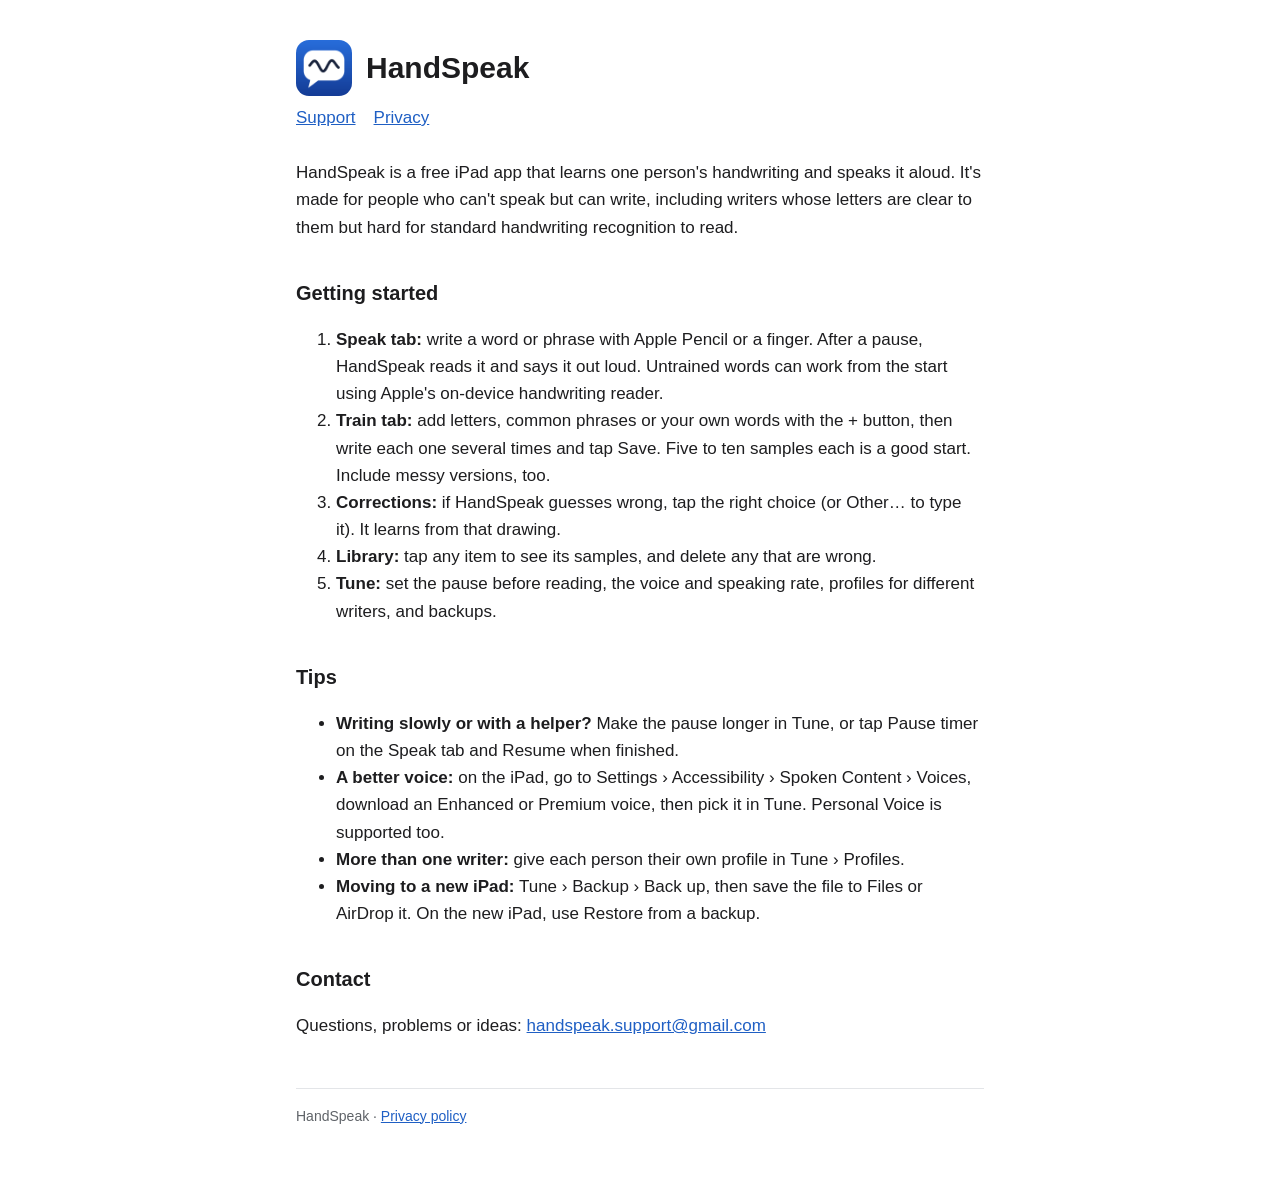
==== index.html @ 828c3223 "HandSpeak support and privacy pages Co-Authored-By: Claude Opus 5.5 <noreply@anthropic.com> Claude-S" ====
<!doctype html>
<html lang="en">
<head>
<meta charset="utf-8">
<meta name="viewport" content="width=device-width, initial-scale=1">
<title>HandSpeak Support</title>
<link rel="stylesheet" href="style.css">
</head>
<body>
<main>
  <header><img src="icon.png" alt=""><h1>HandSpeak</h1></header>
  <nav><a href="index.html">Support</a><a href="privacy.html">Privacy</a></nav>

  <p>HandSpeak is a free iPad app that learns one person's handwriting and speaks it aloud.
  It's made for people who can't speak but can write, including writers whose letters are
  clear to them but hard for standard handwriting recognition to read.</p>

  <h2>Getting started</h2>
  <ol>
    <li><strong>Speak tab:</strong> write a word or phrase with Apple Pencil or a finger. After a pause, HandSpeak reads it and says it out loud. Untrained words can work from the start using Apple's on-device handwriting reader.</li>
    <li><strong>Train tab:</strong> add letters, common phrases or your own words with the + button, then write each one several times and tap Save. Five to ten samples each is a good start. Include messy versions, too.</li>
    <li><strong>Corrections:</strong> if HandSpeak guesses wrong, tap the right choice (or Other… to type it). It learns from that drawing.</li>
    <li><strong>Library:</strong> tap any item to see its samples, and delete any that are wrong.</li>
    <li><strong>Tune:</strong> set the pause before reading, the voice and speaking rate, profiles for different writers, and backups.</li>
  </ol>

  <h2>Tips</h2>
  <ul>
    <li><strong>Writing slowly or with a helper?</strong> Make the pause longer in Tune, or tap Pause timer on the Speak tab and Resume when finished.</li>
    <li><strong>A better voice:</strong> on the iPad, go to Settings › Accessibility › Spoken Content › Voices, download an Enhanced or Premium voice, then pick it in Tune. Personal Voice is supported too.</li>
    <li><strong>More than one writer:</strong> give each person their own profile in Tune › Profiles.</li>
    <li><strong>Moving to a new iPad:</strong> Tune › Backup › Back up, then save the file to Files or AirDrop it. On the new iPad, use Restore from a backup.</li>
  </ul>

  <h2>Contact</h2>
  <p>Questions, problems or ideas: <a href="mailto:handspeak.support@gmail.com">handspeak.support@gmail.com</a></p>

  <footer>HandSpeak · <a href="privacy.html">Privacy policy</a></footer>
</main>
</body>
</html>
---- style.css ----
:root { --text: #1d1d1f; --muted: #5f6368; --bg: #ffffff; --accent: #1f5fc4; --line: #e3e5e8; }
@media (prefers-color-scheme: dark) {
  :root { --text: #f2f2f4; --muted: #a8adb4; --bg: #141518; --accent: #7fb0ff; --line: #2c2f35; }
}
* { box-sizing: border-box; }
body { margin: 0; background: var(--bg); color: var(--text);
       font: 17px/1.6 -apple-system, BlinkMacSystemFont, "Segoe UI", Roboto, sans-serif; }
main { max-width: 720px; margin: 0 auto; padding: 40px 16px 64px; }
header { display: flex; align-items: center; gap: 14px; margin-bottom: 8px; }
header img { width: 56px; height: 56px; border-radius: 13px; }
h1 { font-size: 30px; line-height: 1.2; margin: 0; }
h2 { font-size: 20px; margin: 36px 0 8px; }
p, li { color: var(--text); }
.muted { color: var(--muted); }
a { color: var(--accent); }
nav { margin: 4px 0 28px; display: flex; gap: 18px; }
footer { margin-top: 48px; padding-top: 16px; border-top: 1px solid var(--line); color: var(--muted); font-size: 14px; }
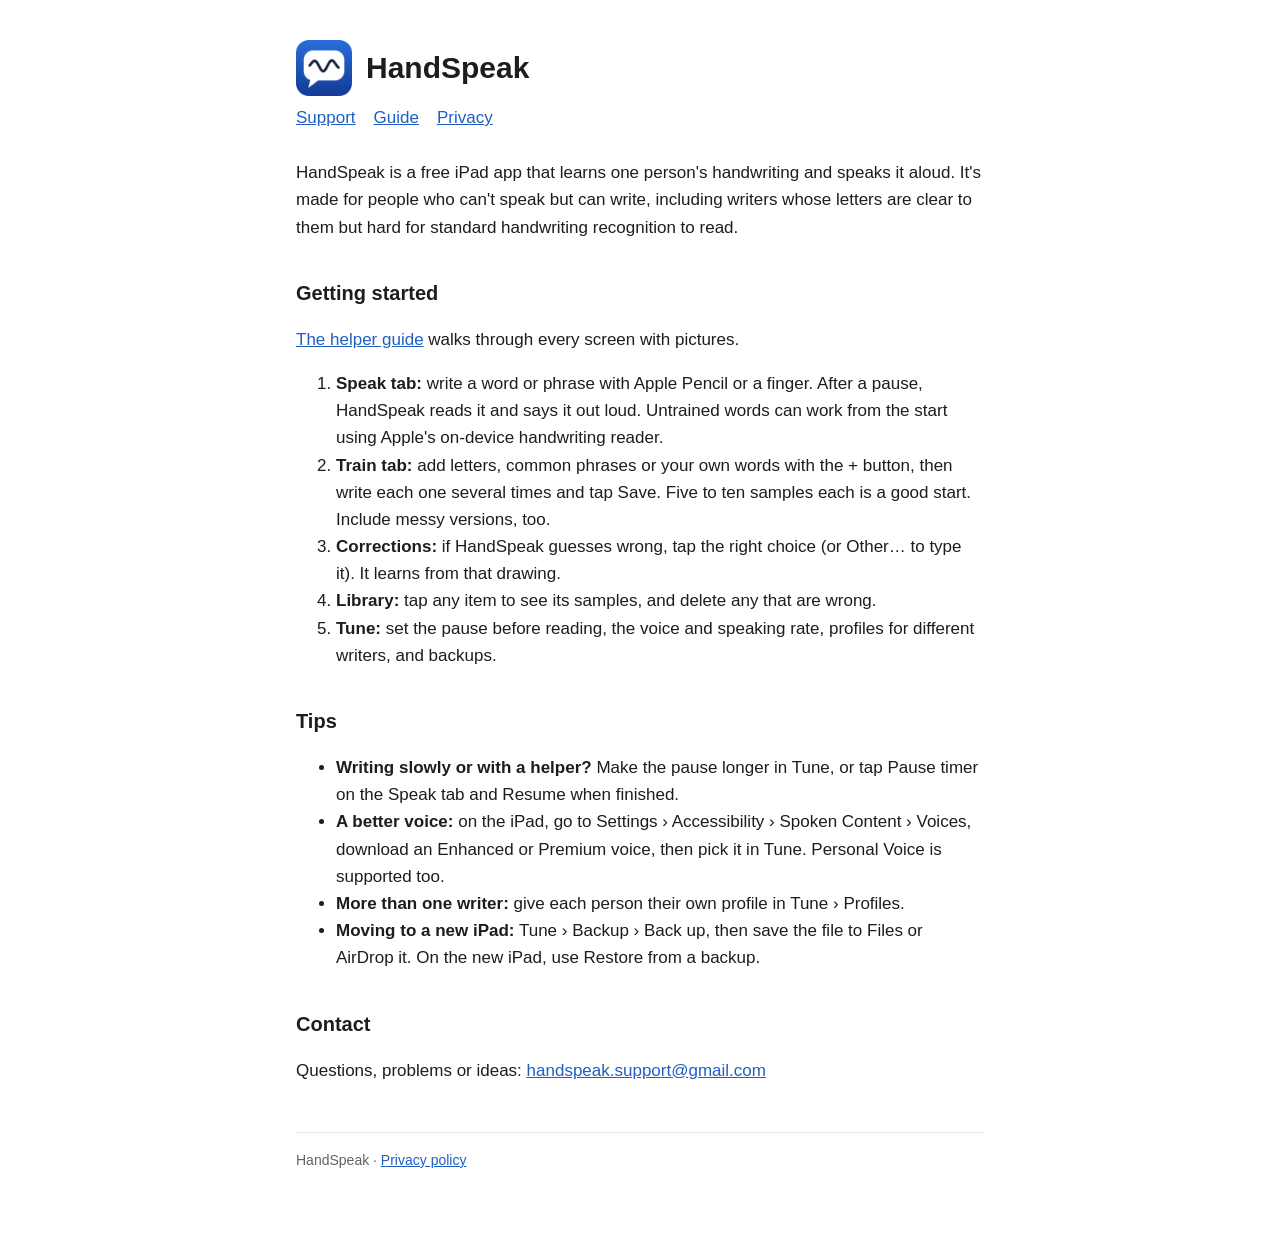
==== commit 8025aebe: "Add the helper guide with screenshots Co-Authored-By: Claude Opus 5.5 <noreply@anthropic.com> Claude" ====
--- a/index.html
+++ b/index.html
@@ -9,13 +9,14 @@
 <body>
 <main>
   <header><img src="icon.png" alt=""><h1>HandSpeak</h1></header>
-  <nav><a href="index.html">Support</a><a href="privacy.html">Privacy</a></nav>
+  <nav><a href="index.html">Support</a><a href="guide/">Guide</a><a href="privacy.html">Privacy</a></nav>
 
   <p>HandSpeak is a free iPad app that learns one person's handwriting and speaks it aloud.
   It's made for people who can't speak but can write, including writers whose letters are
   clear to them but hard for standard handwriting recognition to read.</p>
 
   <h2>Getting started</h2>
+  <p><a href="guide/">The helper guide</a> walks through every screen with pictures.</p>
   <ol>
     <li><strong>Speak tab:</strong> write a word or phrase with Apple Pencil or a finger. After a pause, HandSpeak reads it and says it out loud. Untrained words can work from the start using Apple's on-device handwriting reader.</li>
     <li><strong>Train tab:</strong> add letters, common phrases or your own words with the + button, then write each one several times and tap Save. Five to ten samples each is a good start. Include messy versions, too.</li>
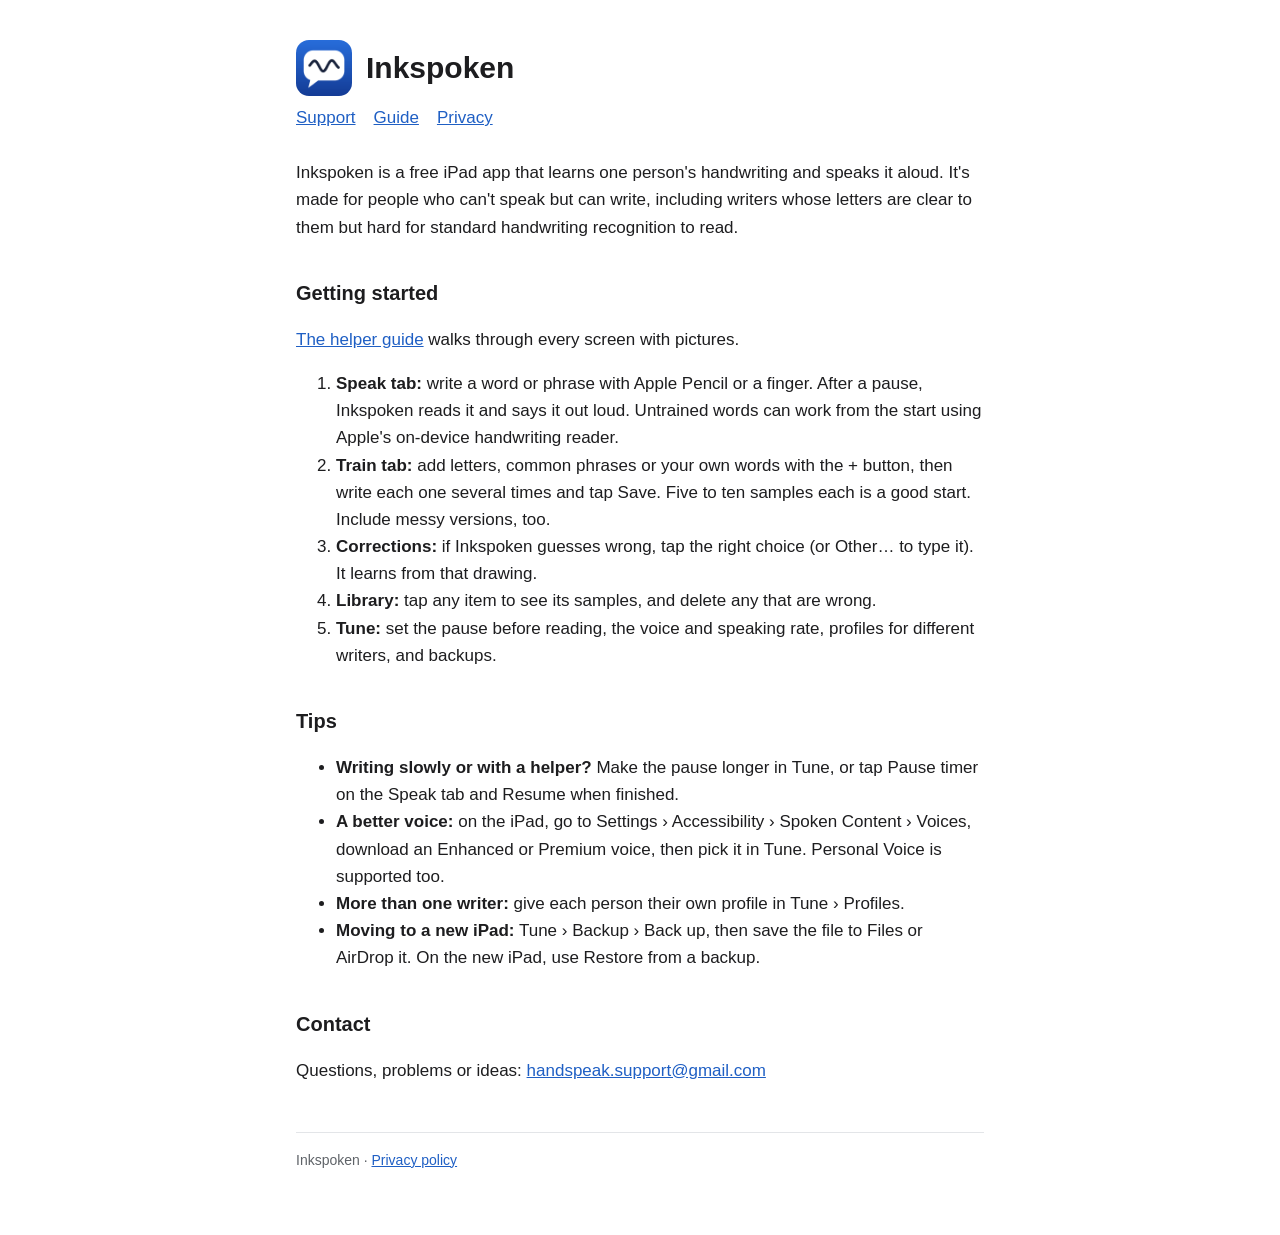
==== commit 6cbe1cf8: "Rename HandSpeak to Inkspoken Co-Authored-By: Claude Opus 5.5 <noreply@anthropic.com> Claude-Session" ====
--- a/index.html
+++ b/index.html
@@ -3,24 +3,24 @@
 <head>
 <meta charset="utf-8">
 <meta name="viewport" content="width=device-width, initial-scale=1">
-<title>HandSpeak Support</title>
+<title>Inkspoken Support</title>
 <link rel="stylesheet" href="style.css">
 </head>
 <body>
 <main>
-  <header><img src="icon.png" alt=""><h1>HandSpeak</h1></header>
+  <header><img src="icon.png" alt=""><h1>Inkspoken</h1></header>
   <nav><a href="index.html">Support</a><a href="guide/">Guide</a><a href="privacy.html">Privacy</a></nav>
 
-  <p>HandSpeak is a free iPad app that learns one person's handwriting and speaks it aloud.
+  <p>Inkspoken is a free iPad app that learns one person's handwriting and speaks it aloud.
   It's made for people who can't speak but can write, including writers whose letters are
   clear to them but hard for standard handwriting recognition to read.</p>
 
   <h2>Getting started</h2>
   <p><a href="guide/">The helper guide</a> walks through every screen with pictures.</p>
   <ol>
-    <li><strong>Speak tab:</strong> write a word or phrase with Apple Pencil or a finger. After a pause, HandSpeak reads it and says it out loud. Untrained words can work from the start using Apple's on-device handwriting reader.</li>
+    <li><strong>Speak tab:</strong> write a word or phrase with Apple Pencil or a finger. After a pause, Inkspoken reads it and says it out loud. Untrained words can work from the start using Apple's on-device handwriting reader.</li>
     <li><strong>Train tab:</strong> add letters, common phrases or your own words with the + button, then write each one several times and tap Save. Five to ten samples each is a good start. Include messy versions, too.</li>
-    <li><strong>Corrections:</strong> if HandSpeak guesses wrong, tap the right choice (or Other… to type it). It learns from that drawing.</li>
+    <li><strong>Corrections:</strong> if Inkspoken guesses wrong, tap the right choice (or Other… to type it). It learns from that drawing.</li>
     <li><strong>Library:</strong> tap any item to see its samples, and delete any that are wrong.</li>
     <li><strong>Tune:</strong> set the pause before reading, the voice and speaking rate, profiles for different writers, and backups.</li>
   </ol>
@@ -36,7 +36,7 @@
   <h2>Contact</h2>
   <p>Questions, problems or ideas: <a href="mailto:handspeak.support@gmail.com">handspeak.support@gmail.com</a></p>
 
-  <footer>HandSpeak · <a href="privacy.html">Privacy policy</a></footer>
+  <footer>Inkspoken · <a href="privacy.html">Privacy policy</a></footer>
 </main>
 </body>
 </html>
